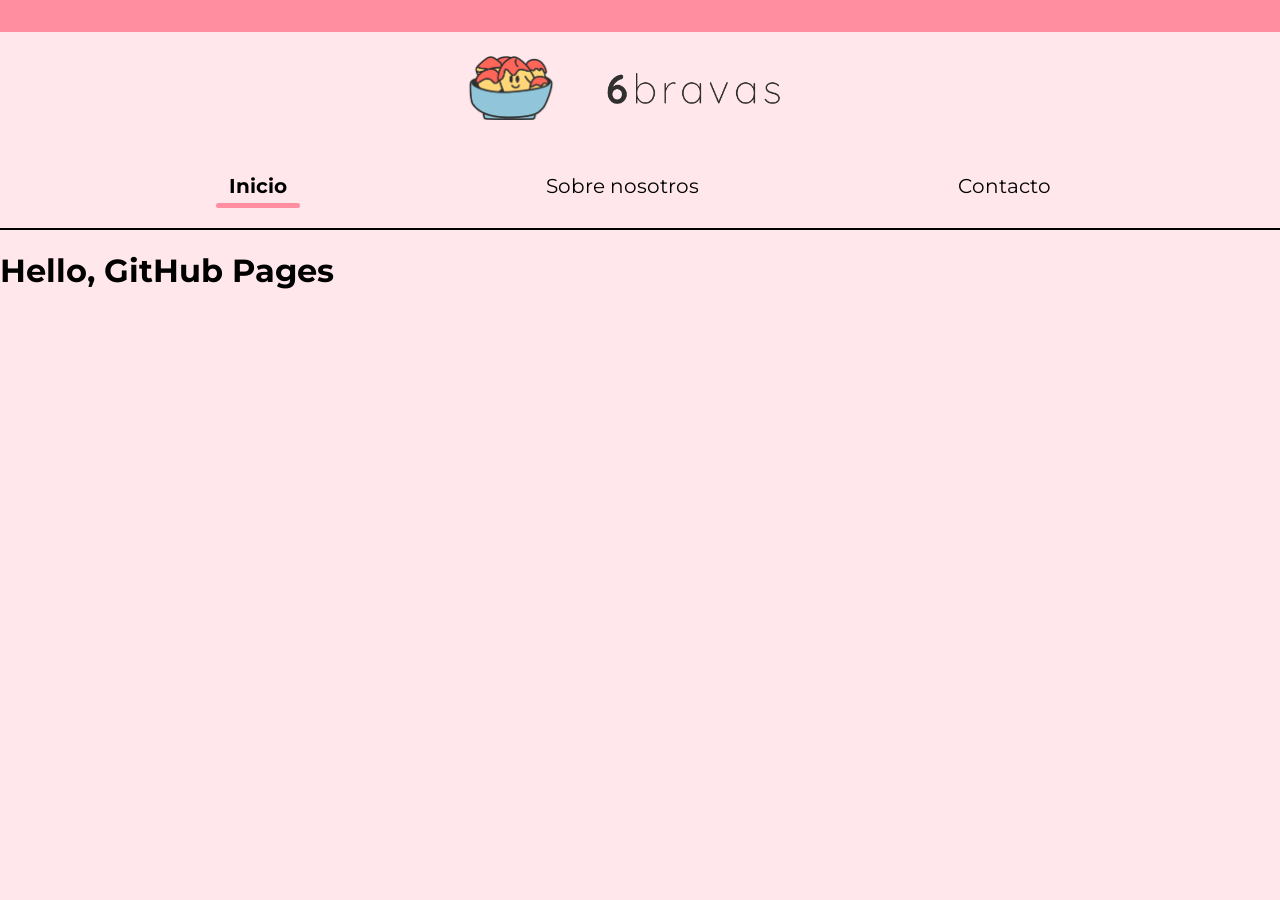
==== index.html @ 0576a357 "add contact page" ====
<!DOCTYPE html>
<html lang="es">
<head>
    <meta charset="UTF-8">
    <meta name="viewport" content="width=device-width, initial-scale=1.0">
    <title>seisbravas</title>
    <link rel="stylesheet" href="style/pages/index.css"
</head>
<body>
    <nav>
        <div class="navbar_top-separator"></div>

        <div class="navbar_logo-and-letters-container">
            <img src="images/logo.png" alt="logo" class="navbar_logo-and-letters-container_logo" />
            <img src="images/letters.png" alt="6bravas" class="navbar_logo-and-letters-container_letters" />
        </div>

        <div class="navbar_items_container">
            <a href="/index.html" class="navbar_item navbar_selected_item">Inicio</a>
            <a href="/nosotros.html" class="navbar_item">Sobre nosotros</a>
            <a href="/contacto.html" class="navbar_item">Contacto</a>
        </div>
    </nav>

    <h1>Hello, GitHub Pages</h1>
</body>
</html>
---- style/pages/index.css ----
@import "shared.css";
@import "../components/navbar.css";
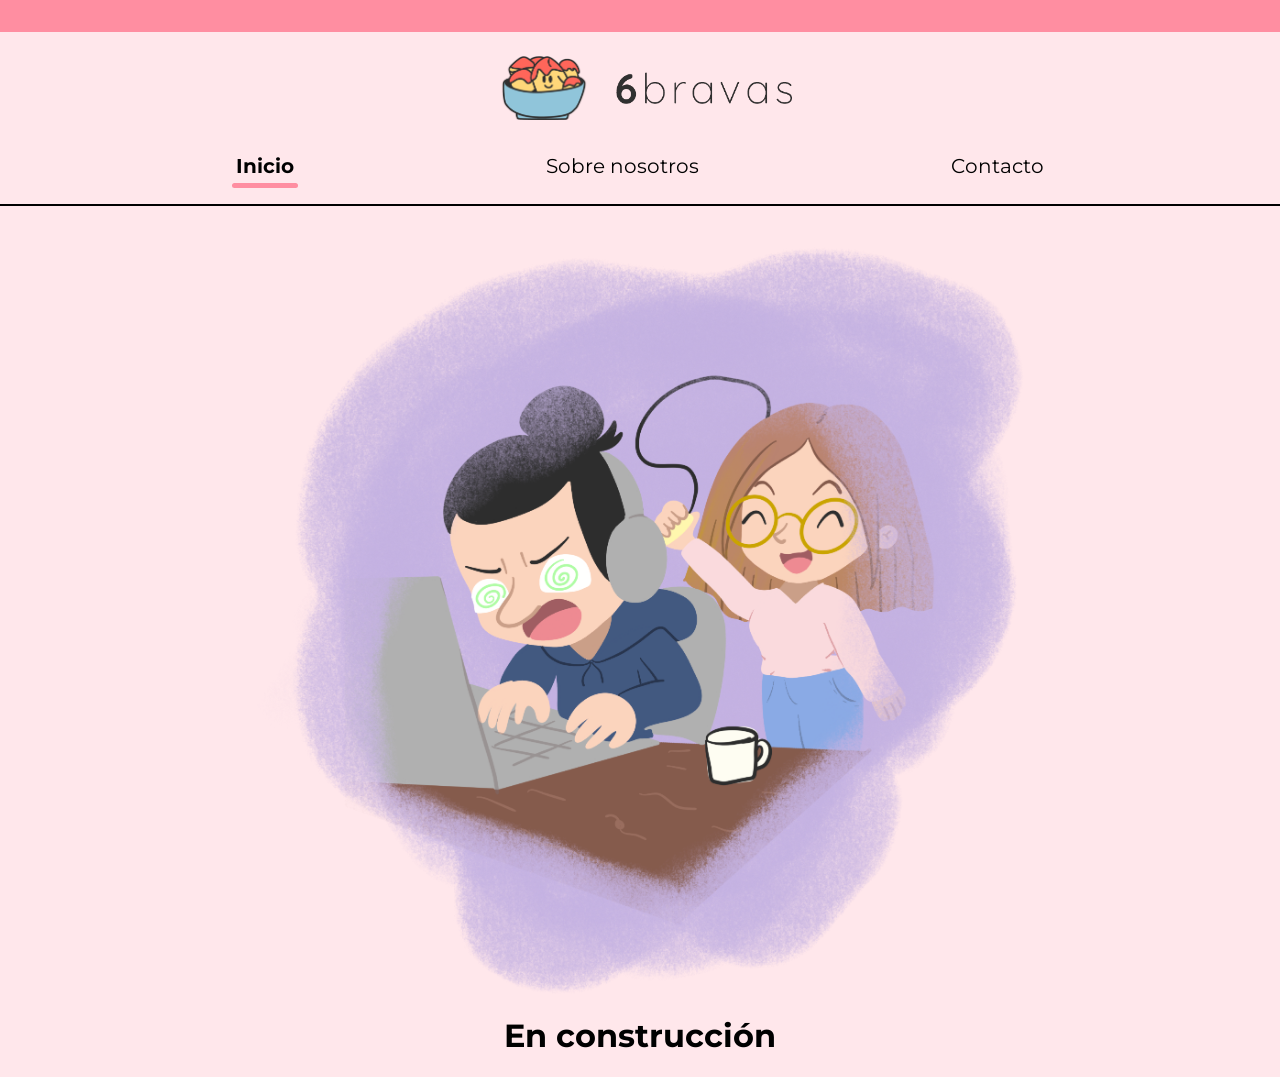
==== commit 62794456: "add wip image" ====
--- a/index.html
+++ b/index.html
@@ -4,7 +4,7 @@
     <meta charset="UTF-8">
     <meta name="viewport" content="width=device-width, initial-scale=1.0">
     <title>seisbravas</title>
-    <link rel="stylesheet" href="style/pages/index.css"
+    <link rel="stylesheet" href="style/pages/index.css">
 </head>
 <body>
     <nav>
@@ -22,6 +22,7 @@
         </div>
     </nav>
 
-    <h1>Hello, GitHub Pages</h1>
+    <img src="images/wip.png" class="work-in-progress-image" alt="dueña de seisbravas apresurando a un programador" />
+    <h1 class="work-in-progress-text">En construcción</h1>
 </body>
 </html>
--- a/style/pages/index.css
+++ b/style/pages/index.css
@@ -1,2 +1,3 @@
 @import "shared.css";
-@import "../components/navbar.css";+@import "../components/navbar.css";
+@import "../components/wip.css";
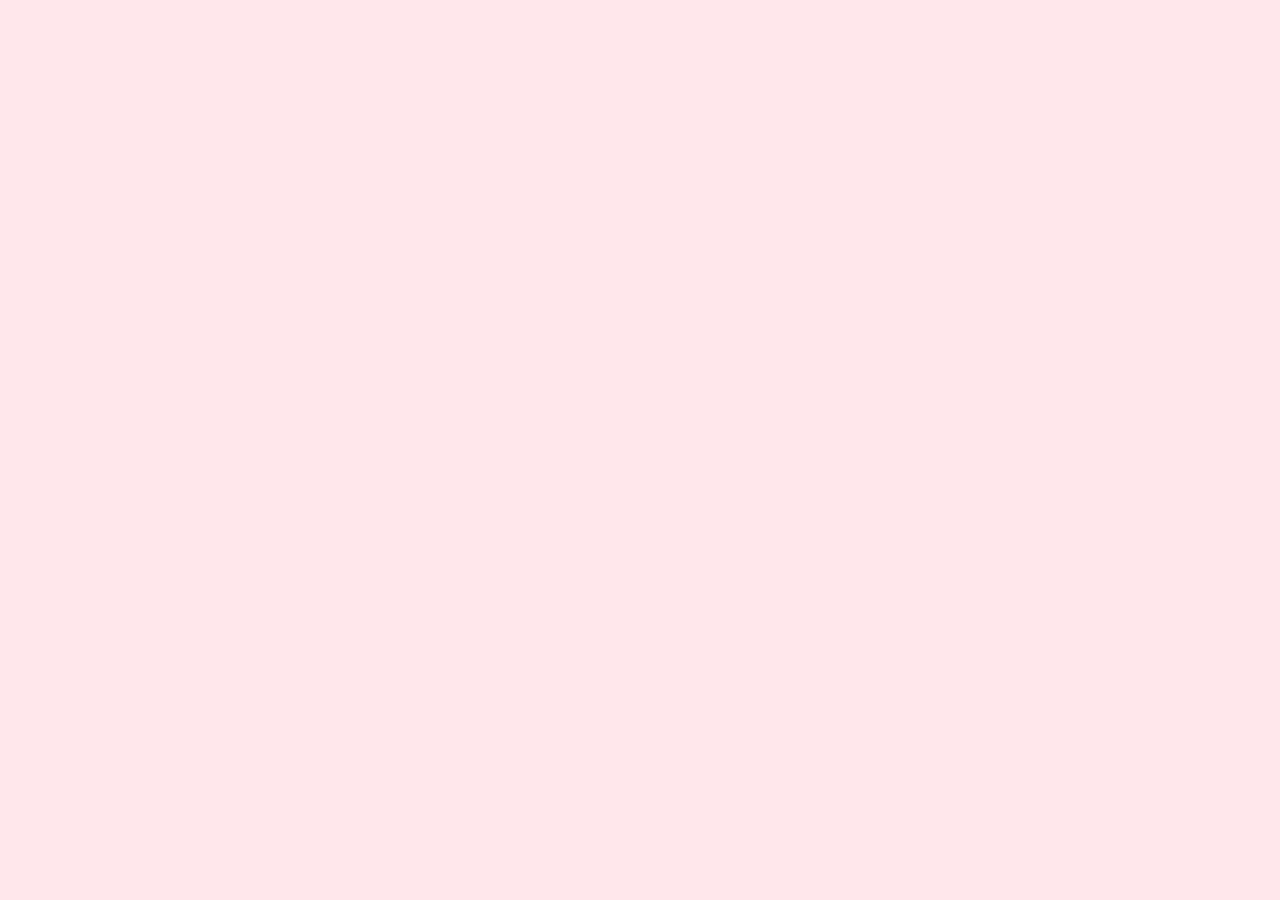
==== commit 7e52fee5: "add loading video" ====
--- a/index.html
+++ b/index.html
@@ -7,22 +7,21 @@
     <link rel="stylesheet" href="style/pages/index.css">
 </head>
 <body>
-    <nav>
-        <div class="navbar_top-separator"></div>
+    <div class="intro-container">
+        <!-- video must be muted and full mobile screen avoided so browsers don't block it -->
+        <video id="intro-animation" class="intro-animation" autoplay muted playsinline>
+            <source src="videos/intro.mp4" type="video/mp4">
+        </video>
+    </div>
 
-        <div class="navbar_logo-and-letters-container">
-            <img src="images/logo.png" alt="logo" class="navbar_logo-and-letters-container_logo" />
-            <img src="images/letters.png" alt="6bravas" class="navbar_logo-and-letters-container_letters" />
-        </div>
+    <script>
+        const animation = document.getElementById('intro-animation');
 
-        <div class="navbar_items_container">
-            <a href="/index.html" class="navbar_item navbar_selected_item">Inicio</a>
-            <a href="/nosotros.html" class="navbar_item">Sobre nosotros</a>
-            <a href="/contacto.html" class="navbar_item">Contacto</a>
-        </div>
-    </nav>
-
-    <img src="images/wip.png" class="work-in-progress-image" alt="dueña de seisbravas apresurando a un programador" />
-    <h1 class="work-in-progress-text">En construcción</h1>
+        animation.addEventListener('ended', function() {
+            setTimeout(() => {
+                window.location.href = "/inicio.html"
+            }, 250);
+        });
+    </script>
 </body>
 </html>
--- a/style/pages/index.css
+++ b/style/pages/index.css
@@ -1,3 +1,22 @@
 @import "shared.css";
-@import "../components/navbar.css";
-@import "../components/wip.css";+
+html, body {
+    /* Needed for centering vertically */
+    /* (otherwise the height is just the needed one by the content) */
+    height: 100%;  
+}
+
+body {
+    display: flex;
+    justify-content: center;    /* horizontal alignment */
+    align-items: center;        /* vertical alignment */
+}
+
+.intro-container {
+    height: 95%;
+}
+
+.intro-animation {
+    max-width: 100%;                /* video is large, needed so it does not */
+    max-height: 100%;               /* overflow the container */
+}
